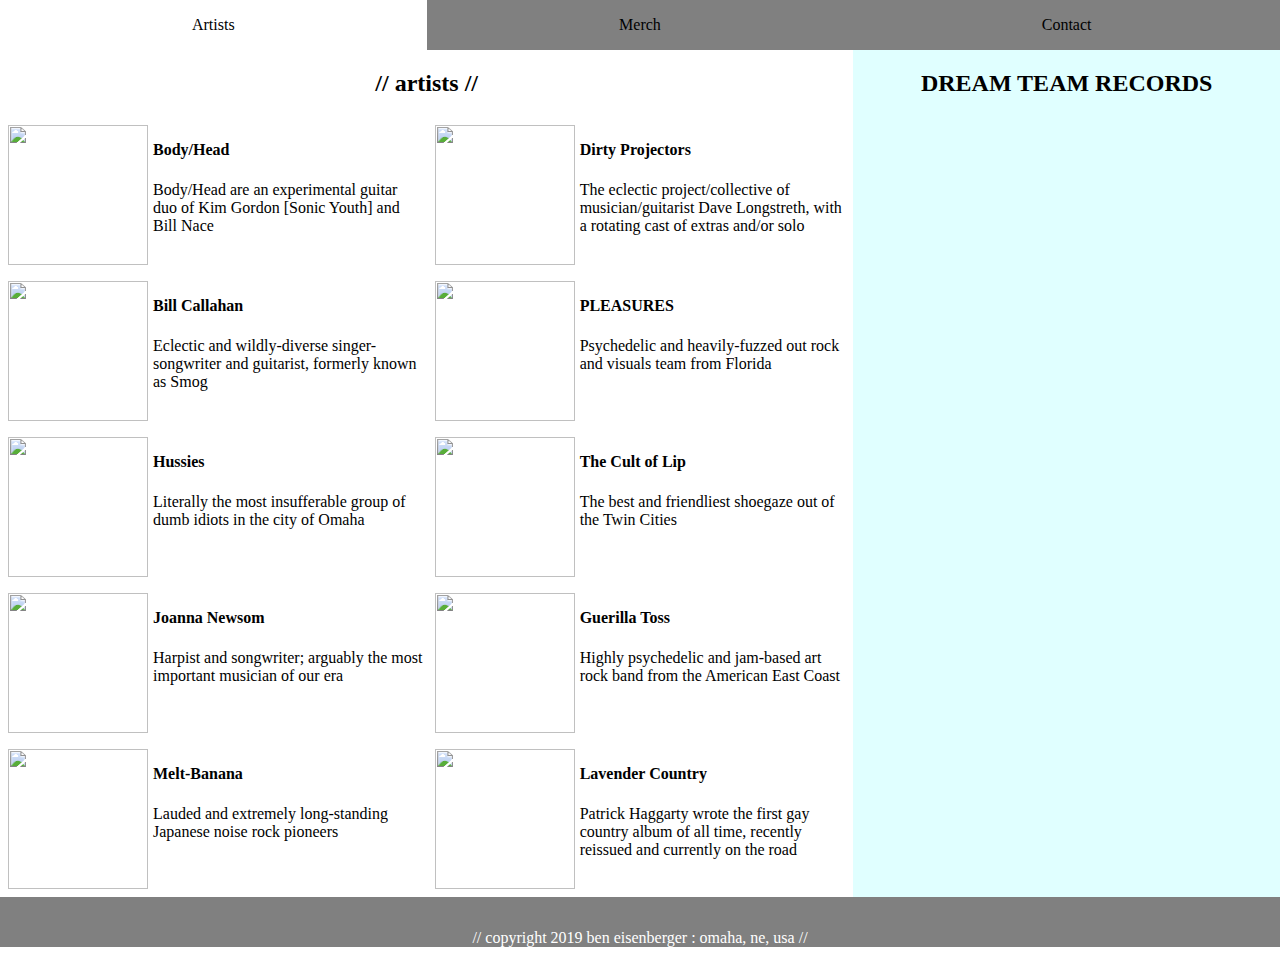
==== index.html @ e1c7c8bd "add files initially" ====
<!DOCTYPE html>
<html lang="en">

<head>
    <meta charset="UTF-8">
    <meta name="viewport" content="width=device-width, initial-scale=1.0">
    <meta http-equiv="X-UA-Compatible" content="ie=edge">
    <title>artists // Dream Team Records</title>
    <link rel="stylesheet" type="text/css" href="main.css">
</head>

<body>
    <section class="container">

        <nav class="full-span">
            <a class="button current">Artists</a>
            <a class="button" href="merch.html">Merch</a>
            <a class="button" href="contact.html">Contact</a>
        </nav>


        <main class="main index-left">
            <h2 class="h2-title">// artists //</h2>
            <div class="main-div">
                <img src="file:///Users/beisenberger/Desktop/Example-Company/bodyhead.jpg">
                <h4>Body/Head</h4>
                <p>Body/Head are an experimental guitar duo of Kim Gordon [Sonic Youth] and Bill Nace</p>
            </div>
            <div class="main-div">
                <img src="file:///Users/beisenberger/Desktop/Example-Company/dirtyprojectors.jpg">
                <h4>Dirty Projectors</h4>
                <p>The eclectic project/collective of musician/guitarist Dave Longstreth, with a rotating cast of extras
                    and/or solo</p>
            </div>
            <div class="main-div">
                <img src="file:///Users/beisenberger/Desktop/Example-Company/billcallahan.png">
                <h4>Bill Callahan</h4>
                <p>Eclectic and wildly-diverse singer-songwriter and guitarist, formerly known as Smog</p>
            </div>
            <div class="main-div">
                <img src="file:///Users/beisenberger/Desktop/Example-Company/pleasures.jpg">
                <h4>PLEASURES</h4>
                <p>Psychedelic and heavily-fuzzed out rock and visuals team from Florida</p>
            </div>
            <div class="main-div">
                <img src="file:///Users/beisenberger/Desktop/Example-Company/hussies.jpg">
                <h4>Hussies</h4>
                <p>Literally the most insufferable group of dumb idiots in the city of Omaha</p>
            </div>
            <div class="main-div">
                <img src="file:///Users/beisenberger/Desktop/Example-Company/thecultoflip.jpeg">
                <h4>The Cult of Lip</h4>
                <p>The best and friendliest shoegaze out of the Twin Cities</p>
            </div>
            <div class="main-div">
                <img src="file:///Users/beisenberger/Desktop/Example-Company/joannanewsom.jpeg">
                <h4>Joanna Newsom</h4>
                <p>Harpist and songwriter; arguably the most important musician of our era</p>
            </div>
            <div class="main-div">
                <img src="file:///Users/beisenberger/Desktop/Example-Company/guerillatoss.jpg">
                <h4>Guerilla Toss</h4>
                <p>Highly psychedelic and jam-based art rock band from the American East Coast</p>
            </div>
            <div class="main-div">
                <img src="file:///Users/beisenberger/Desktop/Example-Company/meltbanana.jpg">
                <h4>Melt-Banana</h4>
                <p>Lauded and extremely long-standing Japanese noise rock pioneers</p>
            </div>
            <div class="main-div">
                <img src="file:///Users/beisenberger/Desktop/Example-Company/lavendercountry.jpg">
                <h4>Lavender Country</h4>
                <p>Patrick Haggarty wrote the first gay country album of all time, recently reissued and currently on
                    the road</p>
            </div>
        </main>

        <aside class="aside index-right">
            <h2 class="h2-title">DREAM TEAM RECORDS</h2>
            <div class="music-embed"><iframe style="border: 0; height: 120px;"
                    src="https://bandcamp.com/EmbeddedPlayer/album=2824403696/size=large/bgcol=ffffff/linkcol=0687f5/tracklist=false/artwork=small/transparent=true/"
                    seamless><a href="http://joannanewsom.bandcamp.com/album/have-one-on-me">Have One On Me by Joanna
                        Newsom</a></iframe>
            </div>
            <div class="music-embed"><iframe style="border: 0; height: 120px;"
                    src="https://bandcamp.com/EmbeddedPlayer/album=3002077375/size=large/bgcol=ffffff/linkcol=0687f5/tracklist=false/artwork=small/transparent=true/"
                    seamless><a href="http://pleasuresbandcamp.bandcamp.com/album/body-pop">Body Pop by
                        PLEASURES</a></iframe>
            </div>
            <div class="music-embed"><iframe style="border: 0; height: 120px;"
                    src="https://bandcamp.com/EmbeddedPlayer/album=1673411639/size=large/bgcol=ffffff/linkcol=0687f5/tracklist=false/artwork=small/transparent=true/"
                    seamless><a href="http://thecultoflip.bandcamp.com/album/sleep-receiver">Sleep Receiver by the Cult
                        of Lip</a></iframe>
            </div>
            <div class="music-embed"><iframe style="border: 0; height: 120px;"
                    src="https://bandcamp.com/EmbeddedPlayer/album=3402947417/size=large/bgcol=ffffff/linkcol=0687f5/tracklist=false/artwork=small/transparent=true/"
                    seamless><a href="http://hussiesband.bandcamp.com/album/fast">Fast by Hussies</a></iframe>
            </div>
            <div class="music-embed"><iframe style="border: 0; height: 120px;"
                    src="https://bandcamp.com/EmbeddedPlayer/album=3864860556/size=large/bgcol=ffffff/linkcol=0687f5/tracklist=false/artwork=small/transparent=true/"
                    seamless><a href="http://bodyhead.bandcamp.com/album/the-switch">The Switch by
                        Body/Head</a></iframe>
            </div>
        </aside>

        <footer class="full-span">
            <p class="center">// copyright 2019 ben eisenberger : omaha, ne, usa //</p>
            </div>
        </footer>


    </section>


</body>

</html>
---- main.css ----
body {
    margin: 0;
}

.container {
    display: flex;
    flex-flow: row wrap;
}

.full-span {
    flex-basis: 100%;
    text-align: center;
    background-color: grey;
    line-height: 50px;
    max-height: 50px;
    color: white;
}

.button, .current {
    width: calc(100% / 3);
    text-decoration: none;
    float: left;
    color: black;
}
.button {
    background-color: gray;
}
.current {
    background-color: white;
}
.button:hover {
    color: white;
    background-color: black;
}
.current:hover {
    color: black;
    background-color: white;
}


.index-left{
    flex: 1 1 calc(100% / 3 * 2);
}

.index-right{
    flex: 1 0 calc(100% / 3);
}

.merch-left{
    flex: 0 0 150px;
}

.merch-right{
    flex: 1 1 calc(100% - 150px);
}


.main{
    display: flex;
    flex-flow: row wrap;
}

.aside{  
    flex-flow: column wrap;
    background-color: lightcyan;
    text-align: center;
}

.merch-aside {
    flex-basis: 20%;
}

.merch-left a {
    line-height: 30px;
    color: black;
}

.h2-title {
    flex-basis: 100%;
    text-align: center;
    margin: 20px;
}

.main-div {
    margin: 3px;
    flex: 1 0 calc(50% - 10px);
    min-width: 250px;
}

.music-embed {
    margin: 3px 3px 5px 5px;
}

.main-div img {
    object-fit: cover;
    height: 140px;
    width: 140px;
    padding: 5px;
    float: left;
}

.go-to-menu {
    display: block;
    font-style: italic;
    text-align: right;
}

.merch-right img:hover {
    height: 400px;
    width: 400px;
}

.textbox {
    width: 400px;
    height: 200px;
}

.contact-form {
    display: flex;
    flex-flow: column wrap;
    width: 50%;
    margin-left: 25%
}
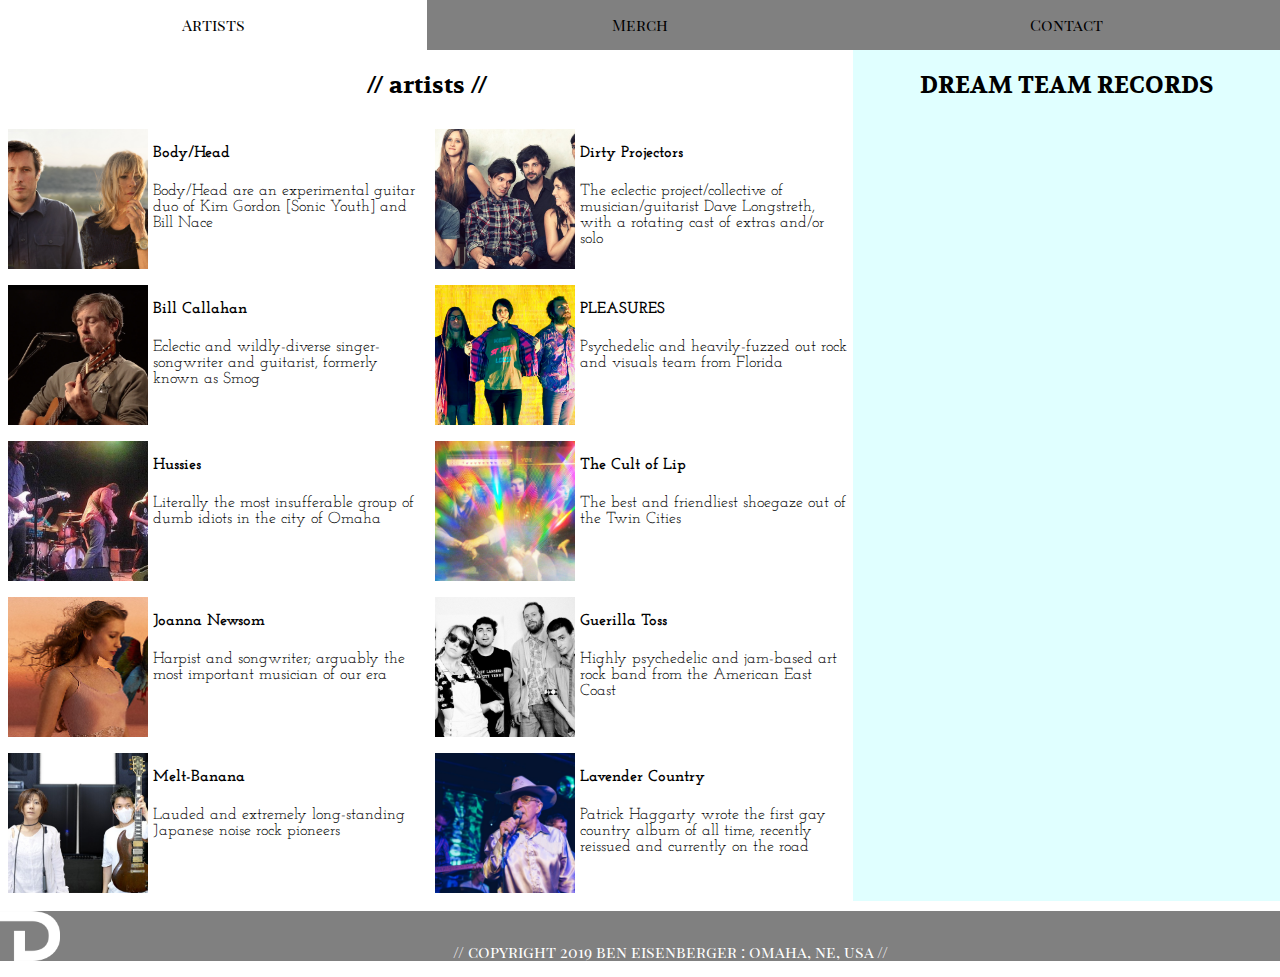
==== commit 1b4f0c95: "added fonts and image to footer" ====
--- a/index.html
+++ b/index.html
@@ -7,6 +7,7 @@
     <meta http-equiv="X-UA-Compatible" content="ie=edge">
     <title>artists // Dream Team Records</title>
     <link rel="stylesheet" type="text/css" href="main.css">
+    <link href="https://fonts.googleapis.com/css?family=Josefin+Slab|Playfair+Display+SC|Volkhov&display=swap" rel="stylesheet">
 </head>
 
 <body>
@@ -22,53 +23,53 @@
         <main class="main index-left">
             <h2 class="h2-title">// artists //</h2>
             <div class="main-div">
-                <img src="file:///Users/beisenberger/Desktop/Example-Company/bodyhead.jpg">
+                <img src="bodyhead.jpg">
                 <h4>Body/Head</h4>
                 <p>Body/Head are an experimental guitar duo of Kim Gordon [Sonic Youth] and Bill Nace</p>
             </div>
             <div class="main-div">
-                <img src="file:///Users/beisenberger/Desktop/Example-Company/dirtyprojectors.jpg">
+                <img src="dirtyprojectors.jpg">
                 <h4>Dirty Projectors</h4>
                 <p>The eclectic project/collective of musician/guitarist Dave Longstreth, with a rotating cast of extras
                     and/or solo</p>
             </div>
             <div class="main-div">
-                <img src="file:///Users/beisenberger/Desktop/Example-Company/billcallahan.png">
+                <img src="billcallahan.png">
                 <h4>Bill Callahan</h4>
                 <p>Eclectic and wildly-diverse singer-songwriter and guitarist, formerly known as Smog</p>
             </div>
             <div class="main-div">
-                <img src="file:///Users/beisenberger/Desktop/Example-Company/pleasures.jpg">
+                <img src="pleasures.jpg">
                 <h4>PLEASURES</h4>
                 <p>Psychedelic and heavily-fuzzed out rock and visuals team from Florida</p>
             </div>
             <div class="main-div">
-                <img src="file:///Users/beisenberger/Desktop/Example-Company/hussies.jpg">
+                <img src="hussies.jpg">
                 <h4>Hussies</h4>
                 <p>Literally the most insufferable group of dumb idiots in the city of Omaha</p>
             </div>
             <div class="main-div">
-                <img src="file:///Users/beisenberger/Desktop/Example-Company/thecultoflip.jpeg">
+                <img src="thecultoflip.jpeg">
                 <h4>The Cult of Lip</h4>
                 <p>The best and friendliest shoegaze out of the Twin Cities</p>
             </div>
             <div class="main-div">
-                <img src="file:///Users/beisenberger/Desktop/Example-Company/joannanewsom.jpeg">
+                <img src="joannanewsom.jpeg">
                 <h4>Joanna Newsom</h4>
                 <p>Harpist and songwriter; arguably the most important musician of our era</p>
             </div>
             <div class="main-div">
-                <img src="file:///Users/beisenberger/Desktop/Example-Company/guerillatoss.jpg">
+                <img src="guerillatoss.jpg">
                 <h4>Guerilla Toss</h4>
                 <p>Highly psychedelic and jam-based art rock band from the American East Coast</p>
             </div>
             <div class="main-div">
-                <img src="file:///Users/beisenberger/Desktop/Example-Company/meltbanana.jpg">
+                <img src="meltbanana.jpg">
                 <h4>Melt-Banana</h4>
                 <p>Lauded and extremely long-standing Japanese noise rock pioneers</p>
             </div>
             <div class="main-div">
-                <img src="file:///Users/beisenberger/Desktop/Example-Company/lavendercountry.jpg">
+                <img src="lavendercountry.jpg">
                 <h4>Lavender Country</h4>
                 <p>Patrick Haggarty wrote the first gay country album of all time, recently reissued and currently on
                     the road</p>
@@ -104,7 +105,8 @@
         </aside>
 
         <footer class="full-span">
-            <p class="center">// copyright 2019 ben eisenberger : omaha, ne, usa //</p>
+            <img class="logo-img" src="logo.png" />
+            <p class="center footer-info">// copyright 2019 ben eisenberger : omaha, ne, usa //</p>
             </div>
         </footer>
 
--- a/main.css
+++ b/main.css
@@ -1,5 +1,8 @@
+/* SHARED */
+
 body {
     margin: 0;
+    font-family: 'Josefin Slab', serif;
 }
 
 .container {
@@ -14,46 +17,8 @@
     line-height: 50px;
     max-height: 50px;
     color: white;
+    font-family: 'Playfair Display SC', serif;
 }
-
-.button, .current {
-    width: calc(100% / 3);
-    text-decoration: none;
-    float: left;
-    color: black;
-}
-.button {
-    background-color: gray;
-}
-.current {
-    background-color: white;
-}
-.button:hover {
-    color: white;
-    background-color: black;
-}
-.current:hover {
-    color: black;
-    background-color: white;
-}
-
-
-.index-left{
-    flex: 1 1 calc(100% / 3 * 2);
-}
-
-.index-right{
-    flex: 1 0 calc(100% / 3);
-}
-
-.merch-left{
-    flex: 0 0 150px;
-}
-
-.merch-right{
-    flex: 1 1 calc(100% - 150px);
-}
-
 
 .main{
     display: flex;
@@ -66,19 +31,11 @@
     text-align: center;
 }
 
-.merch-aside {
-    flex-basis: 20%;
-}
-
-.merch-left a {
-    line-height: 30px;
-    color: black;
-}
-
 .h2-title {
     flex-basis: 100%;
     text-align: center;
     margin: 20px;
+    font-family: 'Volkhov', serif;
 }
 
 .main-div {
@@ -87,16 +44,96 @@
     min-width: 250px;
 }
 
-.music-embed {
-    margin: 3px 3px 5px 5px;
-}
-
 .main-div img {
     object-fit: cover;
     height: 140px;
     width: 140px;
     padding: 5px;
     float: left;
+}
+
+
+
+
+        /* HEADER */
+
+.button, .current {
+    width: calc(100% / 3);
+    text-decoration: none;
+    float: left;
+    color: black;
+}
+
+.button {
+    background-color: gray;
+}
+
+.current {
+    background-color: white;
+}
+
+.button:hover {
+    color: white;
+    background-color: black;
+}
+
+.current:hover {
+    color: black;
+    background-color: white;
+}
+
+
+
+
+    /* FOOTER */
+
+footer {
+    margin-top: 10px;
+}
+
+.logo-img {
+    height: 50px;
+    float: left;
+}
+
+
+
+
+/* INDEX */
+
+.index-left{
+    flex: 1 1 calc(100% / 3 * 2);
+}
+
+.index-right{
+    flex: 1 0 calc(100% / 3);
+}
+
+.music-embed {
+    margin: 3px 3px 5px 5px;
+}
+
+
+
+
+
+/* MERCH */
+
+.merch-left{
+    flex: 0 0 150px;
+}
+
+.merch-right{
+    flex: 1 1 calc(100% - 150px);
+}
+
+.merch-aside {
+    flex-basis: 20%;
+}
+
+.merch-left a {
+    line-height: 30px;
+    color: black;
 }
 
 .go-to-menu {
@@ -110,8 +147,13 @@
     width: 400px;
 }
 
+
+
+
+/* CONTACT */
+
 .textbox {
-    width: 400px;
+    width: 100%;
     height: 200px;
 }
 
@@ -120,4 +162,8 @@
     flex-flow: column wrap;
     width: 50%;
     margin-left: 25%
+}
+
+.submit-button {
+    float: right; 
 }